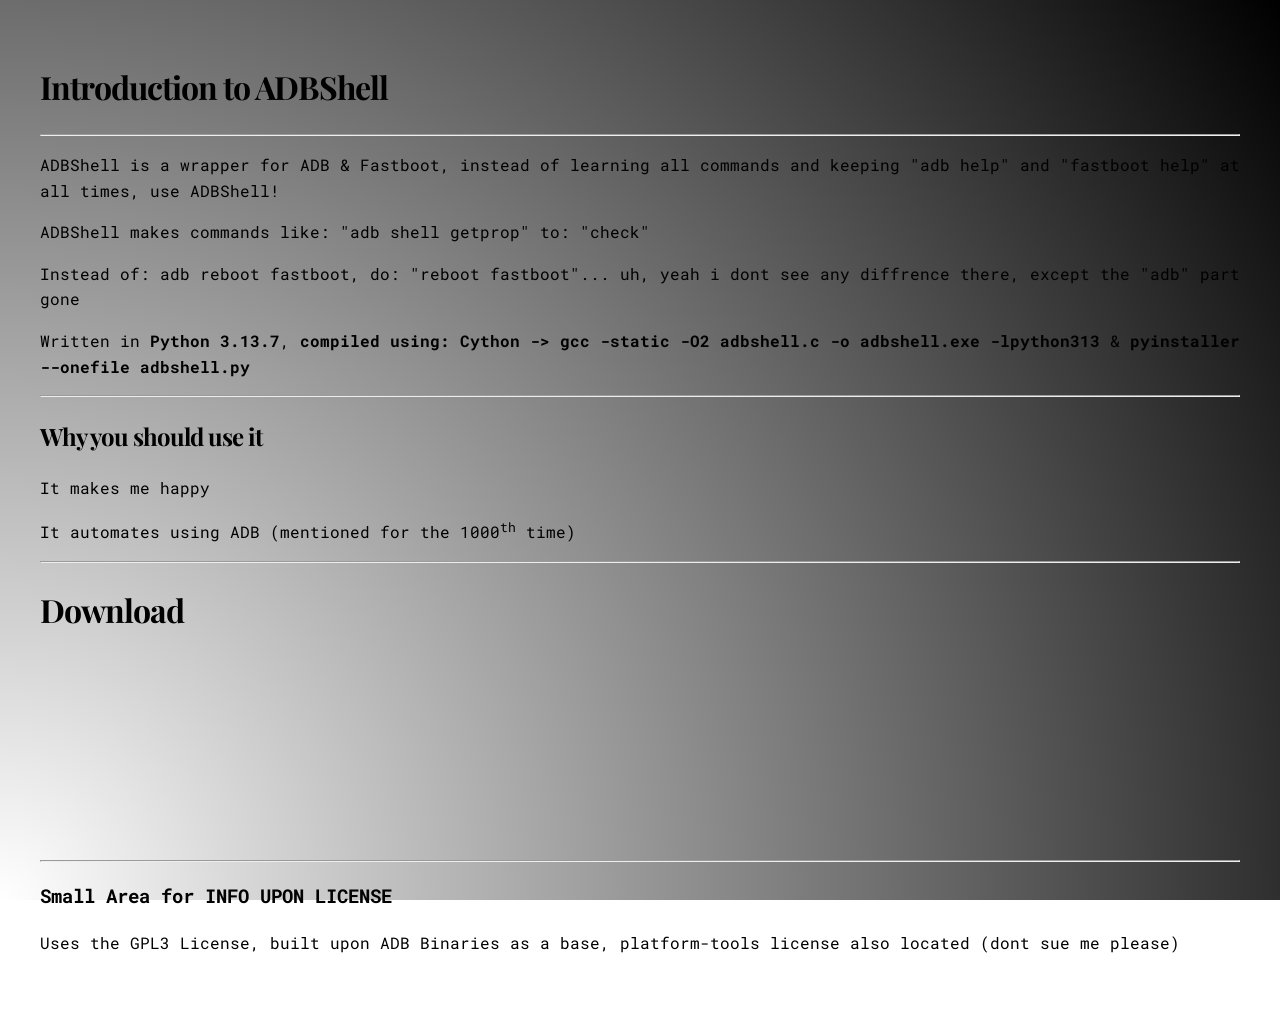
==== index.html @ 8c02f718 "Add files via upload" ====
<!DOCTYPE HTML>
<html>
<head>
<title>ADBShell</title>
<link rel="stylesheet" href="styles.css">
</head>
<body>
<h1>Introduction to ADBShell</h1>
<hr>
<p>ADBShell is a wrapper for ADB & Fastboot, instead of learning all commands and keeping "adb help" and "fastboot help" at all times, use ADBShell!</p>
<p>ADBShell makes commands like: "adb shell getprop" to: "check"</p>
<p>Instead of: adb reboot fastboot, do: "reboot fastboot"... uh, yeah i dont see any diffrence there, except the "adb" part gone</p>
<p>Written in <strong>Python 3.13.7</strong>, <strong>compiled using: Cython -> gcc -static -O2 adbshell.c -o adbshell.exe -lpython313 </strong>& <strong>pyinstaller --onefile adbshell.py</strong></p>

<hr>

<h2>Why you should use it</h2>

<p>It makes me happy</p>
<p>It automates using ADB (mentioned for the 1000<sup>th</sup> time)</p>


<hr>

<h1>Download</h1>
<div class="fade-box">
<p>Download the ADBShell executables:</p>
<a href="https://github.com/alanbutidk/ADBShell/releases/download/v1.0.0/adbshell.exe" onclick="window.location='thank.html';">Download the Dynamic/Normal version</a>
<br>
<a href="https://github.com/alanbutidk/ADBShell/releases/download/v1.0.0/staticadbshell.exe" onclick="window.location='thank.html';">Download the Static version</a>
<br>
<a href="https://github.com/alanbutidk/ADBShell/releases/download/v1.0.0/ADBShell_Windows_x86_64.zip" onclick="window.location='thank.html';">Download the Full bundle with ADB, Fastboot, Static and Dynamic and even Interpreted version of the shell!</a>
<br>
<a href="https://github.com/alanbutidk/ADBShell">Visit the Repository</a>
<br>
<a href="https://github.com/alanbutidk/ADBShell/archive/refs/tags/v1.0.0.zip" onclick="window.location='thank.html';">Get the source code as a .zip file</a>
<br>
<a href="https://github.com/alanbutidk/ADBShell/archive/refs/tags/v1.0.0.tar.gz" onclick="window.location='thank.html';">Get the Source code as a .tar.gz file</a>
</div>
<hr>

<h3>Small Area for INFO UPON LICENSE</h3>

<p>Uses the GPL3 License, built upon ADB Binaries as a base, platform-tools license also located (dont sue me please)</p> 

</body>
</html>
---- styles.css ----
@import url('https://fonts.googleapis.com/css2?family=Playfair+Display:ital,wght@0,400..900;1,400..900&display=swap');
@import url('https://fonts.googleapis.com/css2?family=Roboto+Mono:ital,wght@0,100..700;1,100..700&display=swap');

:root {
  /* Deep Space Gradient */
  --space-gradient: radial-gradient(circle at bottom left, #FFFFFF 0%, #000000 100%);
  --glass-bg: rgba(255, 255, 255, 0.05);
  --glass-border: rgba(255, 255, 255, 0.1);
  --text-main: #ffffff;
}

body {
  margin: 0;
  padding: 40px;
  min-height: 100vh;
  background: var(--space-gradient);
  background-attachment: fixed;
  color: 808080;
  /* Added "Courier New" and "monospace" as backups */
  font-family: 'Roboto Mono', 'Courier New', monospace; 
  line-height: 1.6;
}

h1, h2 {
  /* Added "Georgia" and "serif" as backups */
  font-family: 'Playfair Display', 'Georgia', serif;
  font-weight: 700;
  letter-spacing: -1px;
}

/* Glassmorphism Container */
.glass-panel {
  background: var(--glass-bg);
  backdrop-filter: blur(12px); /* This creates the frost effect */
  -webkit-backdrop-filter: blur(20px);
  border: 1px solid var(--glass-border);
  border-radius: 16px;
  padding: 2rem;
  max-width: 600px;
  margin: 0 auto;
  box-shadow: 0 8px 32px 0 rgba(0, 0, 0, 0.8);
}

.mono-detail {
  font-family: 'Roboto Mono', 'Courier New', monospace;
  font-size: 0.8rem;
  text-transform: uppercase;
  opacity: 0.7;
}
.fade-box {
  opacity: 0;
  transition: opacity 0.5s ease-in-out;
}

.fade-box:hover {
  opacity: 1;
}
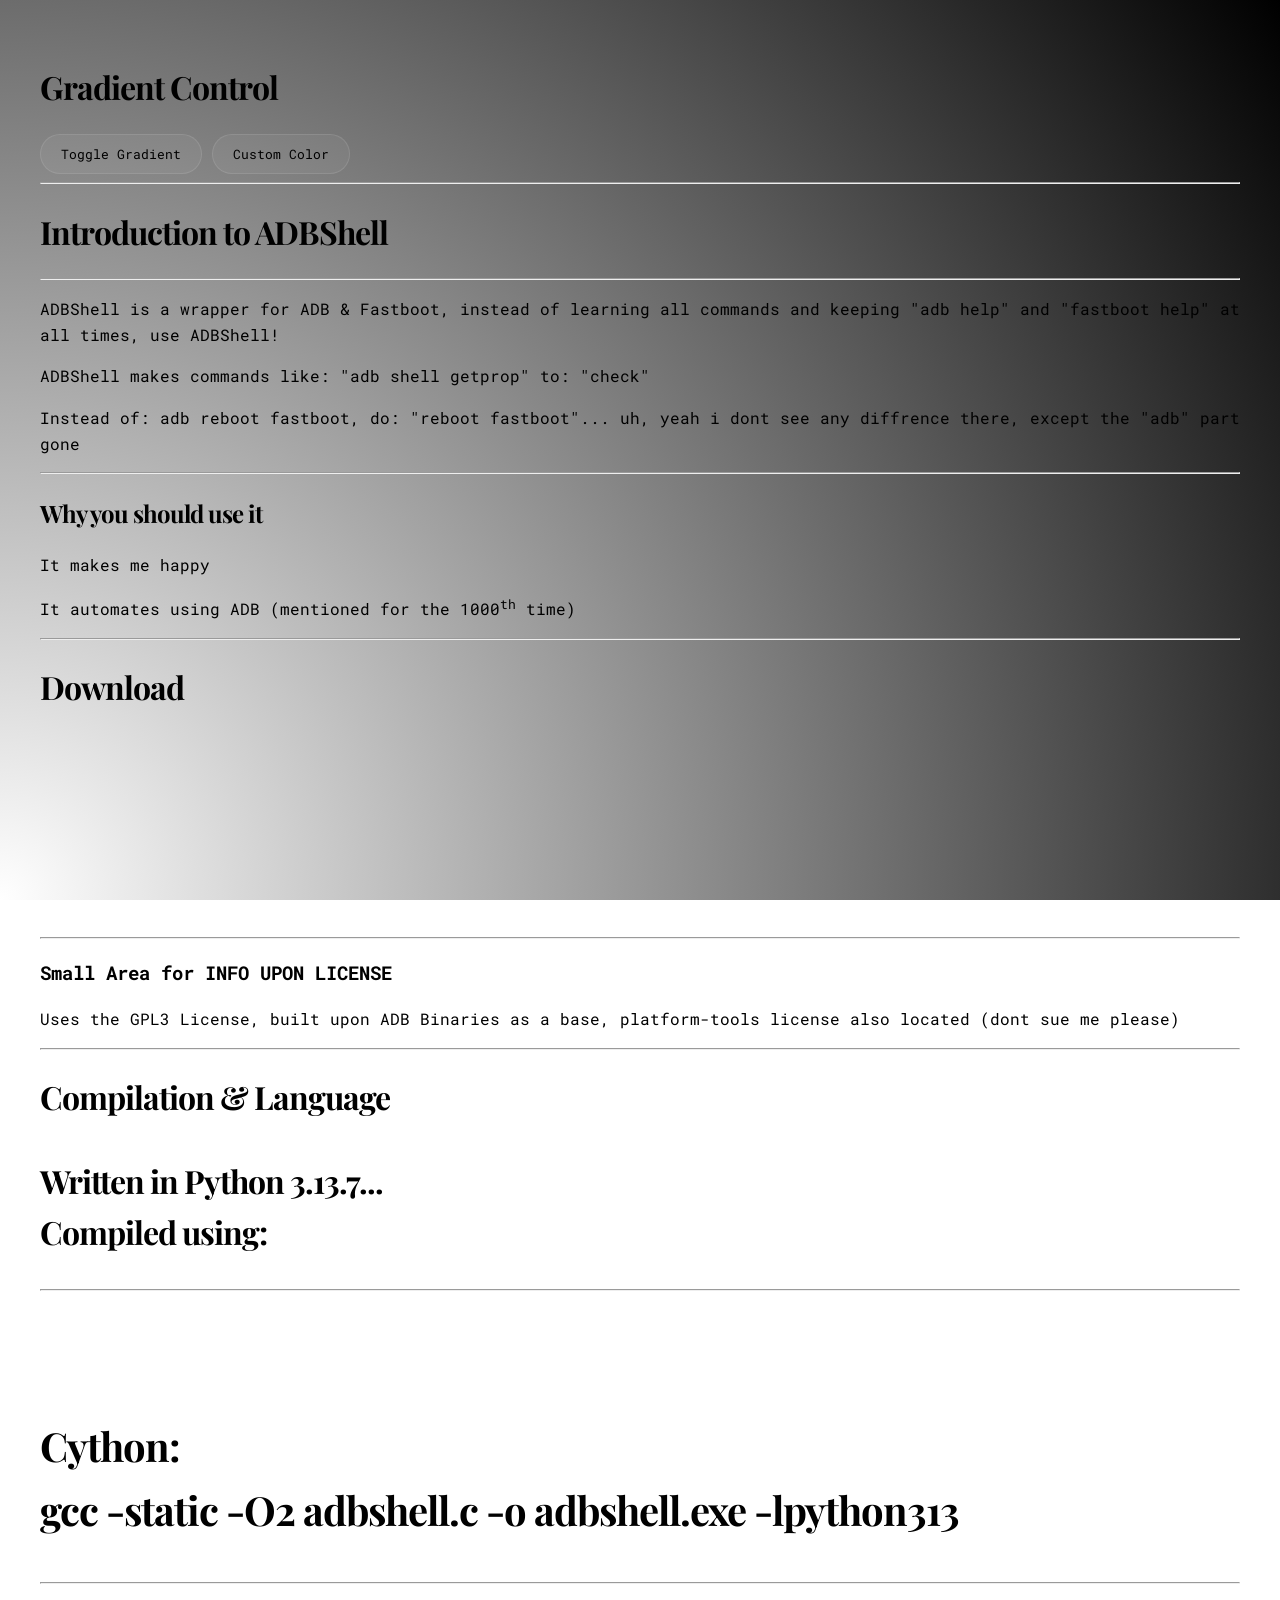
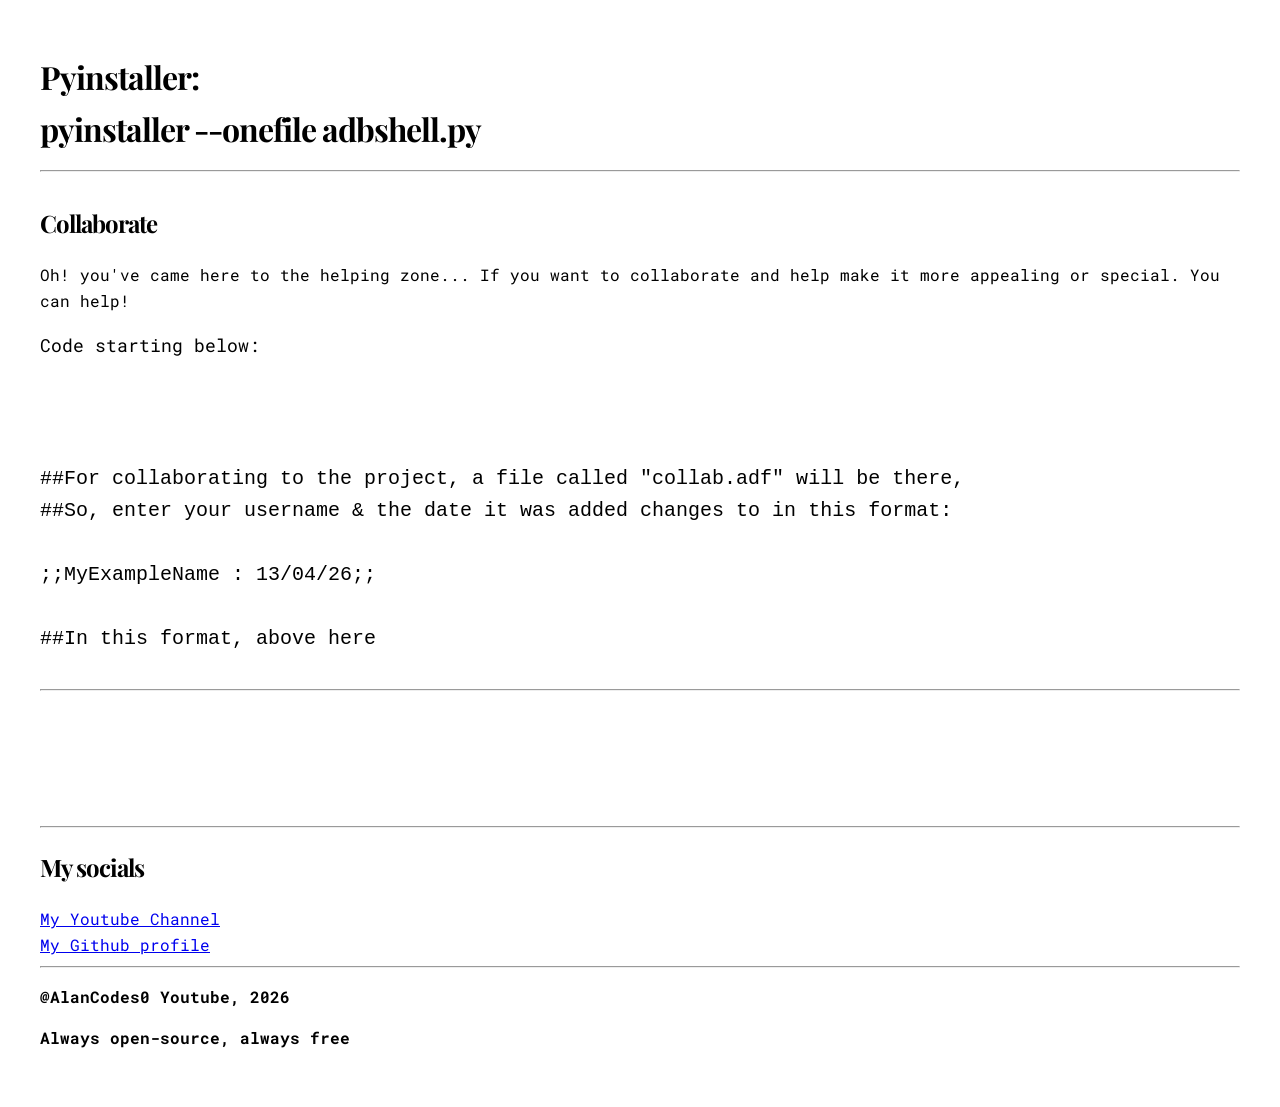
==== commit d0d0cd5c: "Add files via upload" ====
--- a/index.html
+++ b/index.html
@@ -5,14 +5,26 @@
 <link rel="stylesheet" href="styles.css">
 </head>
 <body>
+  <h1>Gradient Control</h1>
+  <div class="button-group">
+    <button id="toggle-btn" class="ui-btn" style="color: black;">Toggle Gradient</button>
+    <button id="settings-btn" class="ui-btn" style="color: black;">Custom Color</button>
+  </div>
+
+  <div id="settings-panel" class="settings-box hidden">
+    <label>Inner Color: <input type="color" id="color1" value="#FFFFFF"></label>
+    <label>Outer Color: <input type="color" id="color2" value="#000000"></label>
+  </div>
+</div>
+<hr>
 <h1>Introduction to ADBShell</h1>
 <hr>
 <p>ADBShell is a wrapper for ADB & Fastboot, instead of learning all commands and keeping "adb help" and "fastboot help" at all times, use ADBShell!</p>
 <p>ADBShell makes commands like: "adb shell getprop" to: "check"</p>
 <p>Instead of: adb reboot fastboot, do: "reboot fastboot"... uh, yeah i dont see any diffrence there, except the "adb" part gone</p>
-<p>Written in <strong>Python 3.13.7</strong>, <strong>compiled using: Cython -> gcc -static -O2 adbshell.c -o adbshell.exe -lpython313 </strong>& <strong>pyinstaller --onefile adbshell.py</strong></p>
 
 <hr>
+
 
 <h2>Why you should use it</h2>
 
@@ -25,17 +37,17 @@
 <h1>Download</h1>
 <div class="fade-box">
 <p>Download the ADBShell executables:</p>
-<a href="https://github.com/alanbutidk/ADBShell/releases/download/v1.0.0/adbshell.exe" onclick="window.location='thank.html';">Download the Dynamic/Normal version</a>
+<a href="thankdynamicwin.html">Download the Dynamic/Normal version</a>
 <br>
-<a href="https://github.com/alanbutidk/ADBShell/releases/download/v1.0.0/staticadbshell.exe" onclick="window.location='thank.html';">Download the Static version</a>
+<a href="thankstaticwin.html">Download the Static version</a>
 <br>
-<a href="https://github.com/alanbutidk/ADBShell/releases/download/v1.0.0/ADBShell_Windows_x86_64.zip" onclick="window.location='thank.html';">Download the Full bundle with ADB, Fastboot, Static and Dynamic and even Interpreted version of the shell!</a>
+<a href="thankzipwin.html" >Download the Full bundle with ADB, Fastboot, Static and Dynamic and even Interpreted version of the shell!</a>
 <br>
 <a href="https://github.com/alanbutidk/ADBShell">Visit the Repository</a>
 <br>
-<a href="https://github.com/alanbutidk/ADBShell/archive/refs/tags/v1.0.0.zip" onclick="window.location='thank.html';">Get the source code as a .zip file</a>
+<a href="thanksrczipwin.html">Get the source code as a .zip file</a>
 <br>
-<a href="https://github.com/alanbutidk/ADBShell/archive/refs/tags/v1.0.0.tar.gz" onclick="window.location='thank.html';">Get the Source code as a .tar.gz file</a>
+<a href="thanksrcgz.html">Get the Source code as a .tar.gz file</a>
 </div>
 <hr>
 
@@ -43,5 +55,89 @@
 
 <p>Uses the GPL3 License, built upon ADB Binaries as a base, platform-tools license also located (dont sue me please)</p> 
 
+<hr>
+
+<h1>Compilation & Language
+
+<p>Written in <strong>Python 3.13.7</strong>...
+<br>Compiled using:
+<hr>
+</p>
+<br><p style="font-size: 40px;">Cython:
+<br>
+gcc -static -O2 adbshell.c -o adbshell.exe -lpython313</p>
+<hr>
+<br>
+Pyinstaller:<br><strong>pyinstaller --onefile adbshell.py</strong>
+<hr>
+</p>
+
+<h2>Collaborate</h2>
+<p>Oh! you've came here to the helping zone... If you want to collaborate and help make it more appealing or special. You can help!</p>
+<p style="font-size: 18px;">Code starting below:</p>
+<div class="code-box">
+<pre>
+
+<code style="font-size: 20px;">
+
+##For collaborating to the project, a file called "collab.adf" will be there,
+##So, enter your username & the date it was added changes to in this format:
+
+;;MyExampleName : 13/04/26;;
+
+##In this format, above here
+</code>
+</pre>
+</div>
+
+<hr>
+<div class="fade-box">
+
+<h1>Credits</h1>
+<p>Credits to Android Developers, <a href="https://developer.android.com/tools/adb">Android Developers ADB Website</a></p>
+
+</div>
+
+<hr>
+<h2>My socials</h2>
+<a href="https://youtube.com/@Alancodes0">My Youtube Channel</a>
+<br>
+<a href="https://github.com/Alanbutidk">My Github profile</a>
+<hr>
+<footer>
+<p><b>@AlanCodes0 Youtube, 2026</p>
+<p>Always open-source, always free</b></p>
+</footer>
+<script>
+const body = document.body;
+const settingsBtn = document.getElementById('settings-btn');
+const settingsPanel = document.getElementById('settings-panel');
+const color1Input = document.getElementById('color1');
+const color2Input = document.getElementById('color2');
+
+//Toggle Opposite Functionality
+document.getElementById('toggle-btn').addEventListener('click', () => {
+  const current1 = getComputedStyle(body).getPropertyValue('--grad-color-1').trim();
+  const current2 = getComputedStyle(body).getPropertyValue('--grad-color-2').trim();
+  
+  // Swap the colors smoothly
+  body.style.setProperty('--grad-color-1', current2);
+  body.style.setProperty('--grad-color-2', current1);
+});
+
+//Settings Panel Toggle
+settingsBtn.addEventListener('click', () => {
+  settingsPanel.classList.toggle('hidden');
+});
+
+//Update Gradient from Settings
+[color1Input, color2Input].forEach(input => {
+  input.addEventListener('input', () => {
+    body.style.setProperty('--grad-color-1', color1Input.value);
+    body.style.setProperty('--grad-color-2', color2Input.value);
+  });
+});
+
+</script>
 </body>
 </html>
--- a/styles.css
+++ b/styles.css
@@ -2,36 +2,62 @@
 @import url('https://fonts.googleapis.com/css2?family=Roboto+Mono:ital,wght@0,100..700;1,100..700&display=swap');
 
 :root {
-  /* Deep Space Gradient */
   --space-gradient: radial-gradient(circle at bottom left, #FFFFFF 0%, #000000 100%);
   --glass-bg: rgba(255, 255, 255, 0.05);
   --glass-border: rgba(255, 255, 255, 0.1);
   --text-main: #ffffff;
 }
+@property --grad-color-1 {
+  syntax: '<color>';
+  initial-value: #FFFFFF;
+  inherits: false;
+}
 
+@property --grad-color-2 {
+  syntax: '<color>';
+  initial-value: #000000;
+  inherits: false;
+}
 body {
   margin: 0;
   padding: 40px;
   min-height: 100vh;
-  background: var(--space-gradient);
+  background: radial-gradient(circle at bottom left, var(--grad-color-1) 0%, var(--grad-color-2) 100%);
   background-attachment: fixed;
+  transition: --grad-color-1 0.8s ease, --grad-color-2 0.8s ease;
   color: 808080;
-  /* Added "Courier New" and "monospace" as backups */
   font-family: 'Roboto Mono', 'Courier New', monospace; 
   line-height: 1.6;
 }
 
 h1, h2 {
-  /* Added "Georgia" and "serif" as backups */
   font-family: 'Playfair Display', 'Georgia', serif;
   font-weight: 700;
   letter-spacing: -1px;
 }
 
-/* Glassmorphism Container */
+.ui-btn {
+  font-family: 'Roboto Mono', monospace;
+  padding: 10px 20px;
+  border-radius: 50px; /* Rounded rectangle shape */
+  border: 1px solid var(--glass-border);
+  background: var(--glass-bg);
+  color: white;
+  cursor: pointer;
+  transition: background 0.3s;
+}
+.ui-btn:hover { background: rgba(255,255,255,0.2); }
+.settings-box {
+  margin-top: 20px;
+  display: flex;
+  flex-direction: column;
+  gap: 10px;
+}
+.hidden { display: none; }
+
 .glass-panel {
   background: var(--glass-bg);
-  backdrop-filter: blur(12px); /* This creates the frost effect */
+  backdrop-filter: blur(12px);
   -webkit-backdrop-filter: blur(20px);
   border: 1px solid var(--glass-border);
   border-radius: 16px;
@@ -55,3 +81,27 @@
 .fade-box:hover {
   opacity: 1;
 }
+/* Button Styling */
+.toggle-btn {
+  font-family: 'Roboto Mono', monospace;
+  font-size: 0.8rem;
+  text-transform: uppercase;
+  letter-spacing: 1px;
+  background: var(--glass-bg);
+  color: white;
+  border: 1px solid var(--glass-border);
+  padding: 12px 24px;
+  border-radius: 50px;
+  cursor: pointer;
+  backdrop-filter: blur(5px);
+  transition: all 0.3s ease;
+}
+
+.toggle-btn:hover {
+  background: rgba(255, 255, 255, 0.2);
+  border-color: rgba(255, 255, 255, 0.5);
+}
+
+body.inverted {
+  --space-gradient: radial-gradient(circle at bottom left, #000000 0%, #FFFFFF 100%);
+}
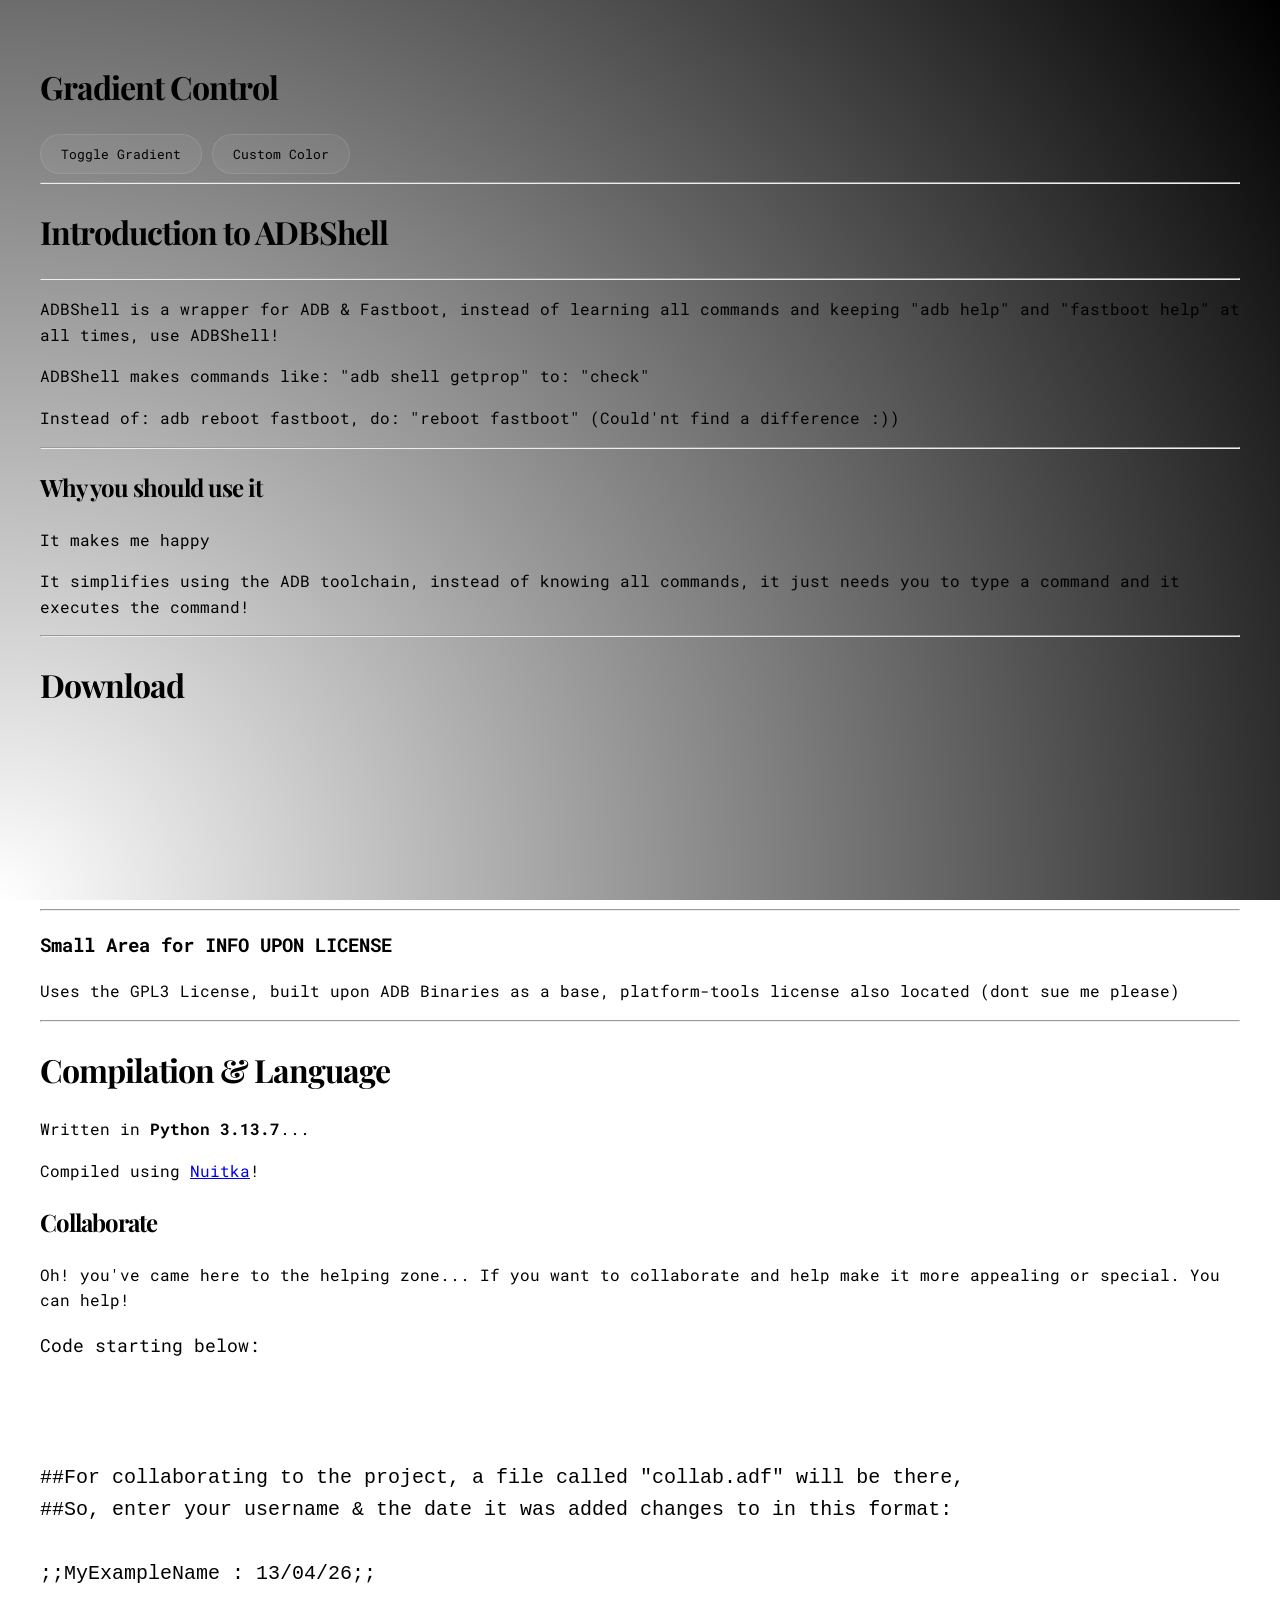
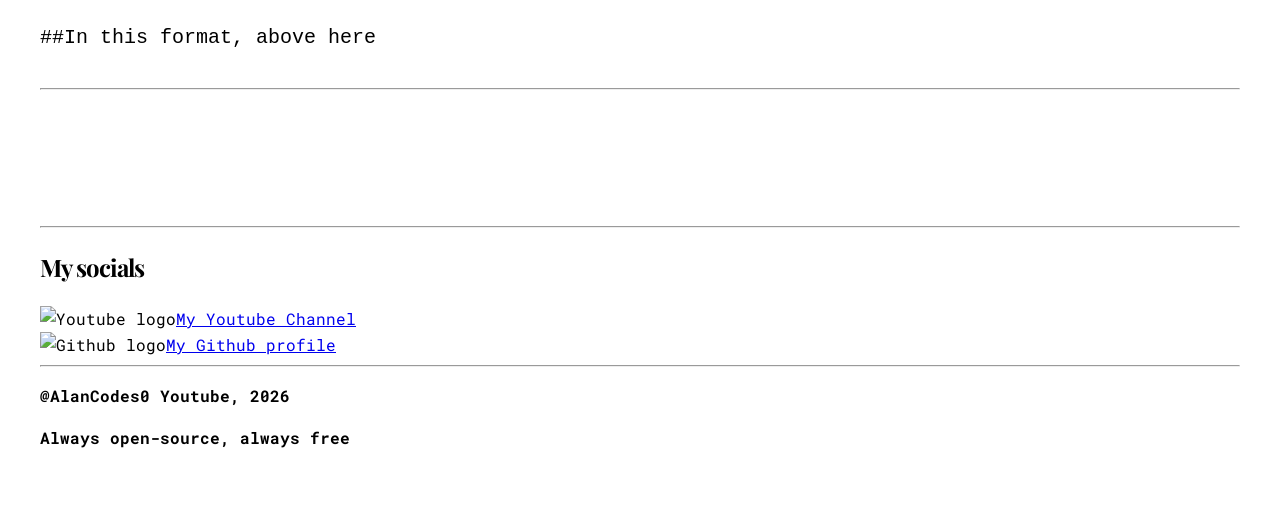
==== commit 642c0542: "Add files via upload" ====
--- a/index.html
+++ b/index.html
@@ -10,7 +10,6 @@
     <button id="toggle-btn" class="ui-btn" style="color: black;">Toggle Gradient</button>
     <button id="settings-btn" class="ui-btn" style="color: black;">Custom Color</button>
   </div>
-
   <div id="settings-panel" class="settings-box hidden">
     <label>Inner Color: <input type="color" id="color1" value="#FFFFFF"></label>
     <label>Outer Color: <input type="color" id="color2" value="#000000"></label>
@@ -21,7 +20,7 @@
 <hr>
 <p>ADBShell is a wrapper for ADB & Fastboot, instead of learning all commands and keeping "adb help" and "fastboot help" at all times, use ADBShell!</p>
 <p>ADBShell makes commands like: "adb shell getprop" to: "check"</p>
-<p>Instead of: adb reboot fastboot, do: "reboot fastboot"... uh, yeah i dont see any diffrence there, except the "adb" part gone</p>
+<p>Instead of: adb reboot fastboot, do: "reboot fastboot" (Could'nt find a difference :))</p>
 
 <hr>
 
@@ -29,7 +28,7 @@
 <h2>Why you should use it</h2>
 
 <p>It makes me happy</p>
-<p>It automates using ADB (mentioned for the 1000<sup>th</sup> time)</p>
+<p>It simplifies using the ADB toolchain, instead of knowing all commands, it just needs you to type a command and it executes the command!</p>
 
 
 <hr>
@@ -37,40 +36,27 @@
 <h1>Download</h1>
 <div class="fade-box">
 <p>Download the ADBShell executables:</p>
-<a href="thankdynamicwin.html">Download the Dynamic/Normal version</a>
+<a href="https://github.com/alanbutidk/ADBShell/releases/download/v1.1.0/ADBShell.exe">Download the standalone version</a>
 <br>
-<a href="thankstaticwin.html">Download the Static version</a>
-<br>
-<a href="thankzipwin.html" >Download the Full bundle with ADB, Fastboot, Static and Dynamic and even Interpreted version of the shell!</a>
+<a href="https://github.com/alanbutidk/ADBShell/releases/download/v1.1.0/ADBShell_Packaged_Windows_x86_64.zip" >Download the Full bundle with ADB, Fastboot, and Standalone version of the shell!</a>
 <br>
 <a href="https://github.com/alanbutidk/ADBShell">Visit the Repository</a>
 <br>
-<a href="thanksrczipwin.html">Get the source code as a .zip file</a>
+<a href="https://github.com/alanbutidk/ADBShell/archive/refs/tags/v1.1.0.zip">Get the source code as a .zip file</a>
 <br>
-<a href="thanksrcgz.html">Get the Source code as a .tar.gz file</a>
+<a href="https://github.com/alanbutidk/ADBShell/archive/refs/tags/v1.1.0.tar.gz">Get the Source code as a .tar.gz file</a>
 </div>
 <hr>
 
 <h3>Small Area for INFO UPON LICENSE</h3>
 
-<p>Uses the GPL3 License, built upon ADB Binaries as a base, platform-tools license also located (dont sue me please)</p> 
+<p>Uses the GPL3 License, built upon ADB Binaries as a base, platform-tools license also located (dont sue me please)</p>
 
 <hr>
 
-<h1>Compilation & Language
-
-<p>Written in <strong>Python 3.13.7</strong>...
-<br>Compiled using:
-<hr>
-</p>
-<br><p style="font-size: 40px;">Cython:
-<br>
-gcc -static -O2 adbshell.c -o adbshell.exe -lpython313</p>
-<hr>
-<br>
-Pyinstaller:<br><strong>pyinstaller --onefile adbshell.py</strong>
-<hr>
-</p>
+<h1>Compilation & Language</h1>
+<p>Written in <strong>Python 3.13.7</strong>...</p>
+<p>Compiled using <a href="https://nuitka.net">Nuitka</a>!</p>
 
 <h2>Collaborate</h2>
 <p>Oh! you've came here to the helping zone... If you want to collaborate and help make it more appealing or special. You can help!</p>
@@ -100,9 +86,9 @@
 
 <hr>
 <h2>My socials</h2>
-<a href="https://youtube.com/@Alancodes0">My Youtube Channel</a>
+<img src="https://youtube.com/favicon.ico" alt="Youtube logo"><a href="https://youtube.com/@Alancodes0">My Youtube Channel</a>
 <br>
-<a href="https://github.com/Alanbutidk">My Github profile</a>
+<img src="https://github.com/favicon.ico" width="20" height="20" alt="Github logo"><a href="https://github.com/Alanbutidk">My Github profile</a>
 <hr>
 <footer>
 <p><b>@AlanCodes0 Youtube, 2026</p>
@@ -140,4 +126,4 @@
 
 </script>
 </body>
-</html>+</html>
